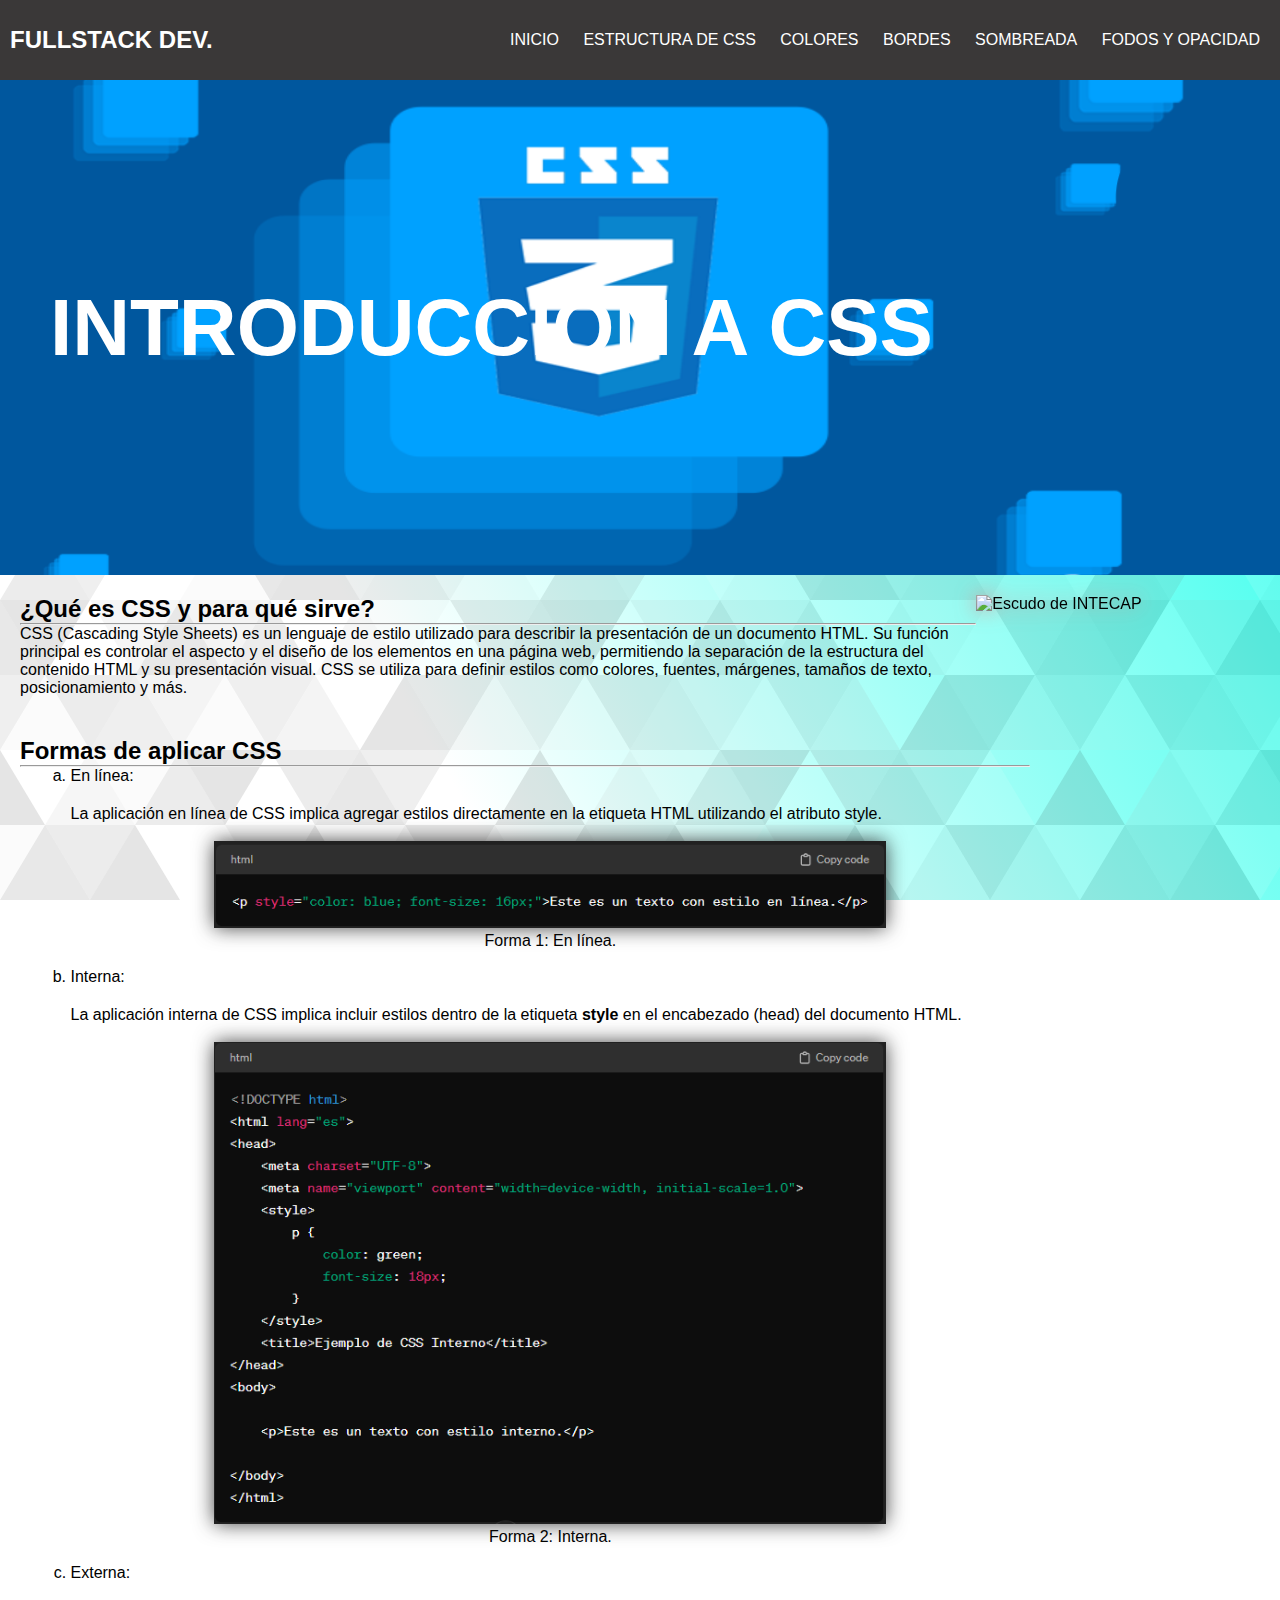
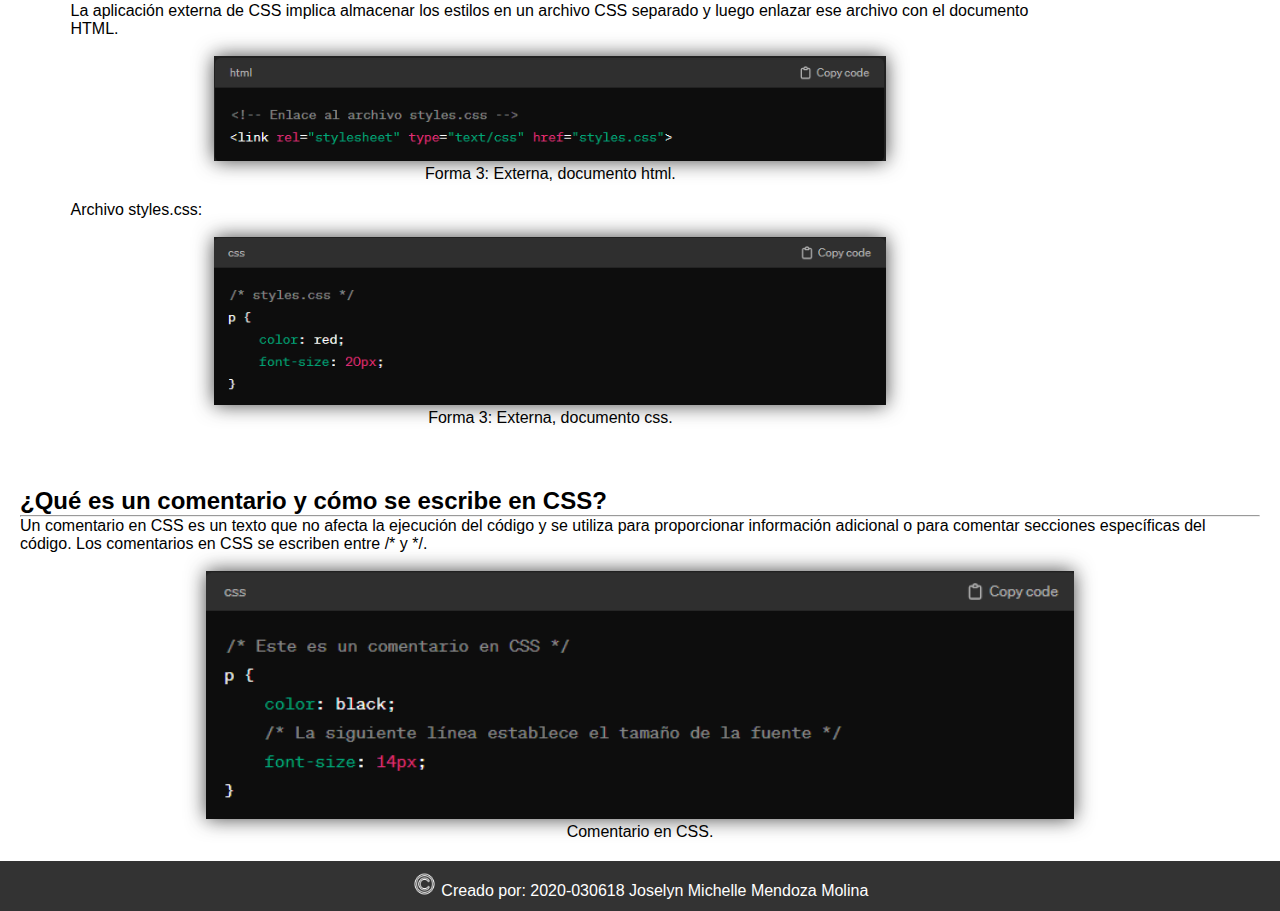
==== index.html @ 8d94c804 "Add files via upload" ====
<!DOCTYPE html>
<html lang="en">
<head>
    <meta charset="UTF-8">
    <meta name="viewport" content="width=device-width, initial-scale=1.0">
    <title>PÁGINA INICIO</title>
    <link rel="icon" type="image/png" href="https://upload.wikimedia.org/wikipedia/commons/0/09/Logotipo_de_el_INTECAP.png">

    <link rel="stylesheet" href="style.css">
</head>
<body>
    
    <header class="header-container">
        <section class="seccion-menu">
            <a href="index.html" class="logo"><h2 >FULLSTACK DEV.</h2></a>
    
                <input type="checkbox" id="check">
                <label for="check" class="mostrar-menu"> &#8801</label>
    
            <nav class="menu-container">    
              
                <a href="index.html">Inicio</a>
                <a href="estructura-css.html">Estructura de CSS</a>
                <a href="colores.html">Colores</a>
                <a href="bordes.html">Bordes</a>
                <a href="sombreada.html">Sombreada</a>
                <a href="fondosyopacidad.html">Fodos y opacidad</a>
                <label for="check" class="esconder-menu"> &#215</label>
            </nav>
        </section>

        <section id="banner-inicio">
            <div class="banner-container">
                <h1><span>Introducción a CSS</span></h1>

            </div>

        </section>
        
    </header>
    <main>
        
        <section class="first-seccion">
            <article>
                <h2>¿Qué es CSS y para qué sirve?</h2>
                <hr>
                <p>
                    CSS (Cascading Style Sheets) es un lenguaje de estilo utilizado para describir la presentación de un documento HTML. Su función principal es controlar el aspecto y el diseño de los elementos en una página web, permitiendo la separación de la estructura del contenido HTML y su presentación visual. CSS se utiliza para definir estilos como colores, fuentes, márgenes, tamaños de texto, posicionamiento y más.
                </p>
            </article>
            
            <aside class="logo-intecap-inicio">

                <img src="https://upload.wikimedia.org/wikipedia/commons/0/09/Logotipo_de_el_INTECAP.png" alt="Escudo de INTECAP">
            </aside>

        </section>
        <section class="second-seccion">
            <article>
                <h2>Formas de aplicar CSS</h2>
                 <hr>
                <ol type="a">
                    <li>En línea:</li>
                        <p>
                            La aplicación en línea de CSS implica agregar estilos directamente en la etiqueta HTML utilizando el atributo style.
                        </p>
                        <br>
                        <figure>
                            <img src="img/en linea.png" alt="Forma de aplicar CSS: en línea.">
                            <figcaption>Forma 1: En línea.</figcaption>
                        </figure>
                        <br>
                    <li>Interna:</li>
                        <p>
                            La aplicación interna de CSS implica incluir estilos dentro de la etiqueta <strong>style</strong> en el encabezado (head) del documento HTML.
                        </p>
                        <br>
                        <figure>
                            <img src="img/interno.png" alt="Forma de aplicar CSS: interna.">
                            <figcaption>Forma 2: Interna.</figcaption>
                        </figure>
                        <br> 
                    <li>Externa:</li>
                        <p>
                            La aplicación externa de CSS implica almacenar los estilos en un archivo CSS separado y luego enlazar ese archivo con el documento HTML.
                        </p>
                        <br>
                        <figure>
                            <img src="img/externo1.png" alt="Forma de aplicar CSS: externa.">
                            <figcaption>Forma 3: Externa, documento html.</figcaption>
                        </figure>
                        <br>
                        
                        <p>Archivo styles.css:</p>
                        <br> 

                        <figure>
                            <img src="img/externo2.png" alt="Forma de aplicar CSS:externa.">
                            <figcaption>Forma 3: Externa, documento css.</figcaption>
                        </figure>
                </ol>
            </article>
        </section>
        <section class="third-seccion">
            <article>
                <h2>¿Qué es un comentario y cómo se escribe en CSS?</h2>
                <hr>
                <p>
                    Un comentario en CSS es un texto que no afecta la ejecución del código y se utiliza para proporcionar información adicional o para comentar secciones específicas del código. Los comentarios en CSS se escriben entre /* y */.
                </p>
                <br>
                <figure>
                    <img src="img/comentario.png" alt="Forma de colocar un comentario en css.">
                    <figcaption>Comentario en CSS.</figcaption>
                </figure>
            </article>
        </section>

    </main>   
    <footer>

        <p><img src="img/copyright.png" alt="simbolo de copyright"> Creado por: 2020-030618  Joselyn Michelle Mendoza Molina</p>
    </footer>
</body>
</html>
---- style.css ----
/* RESET */
*{
    margin: 0;
    padding: 0;
    font-family: Verdana, Geneva, Tahoma, sans-serif;
}

body {
    font-family: Arial, sans-serif;
    margin: 0;
    padding: 0;
    background-color: #330033;
    background-color: #ffffff;
    background-image: url("data:image/svg+xml,%3Csvg xmlns='http://www.w3.org/2000/svg' width='100%25'%3E%3Cdefs%3E%3ClinearGradient id='a' gradientUnits='userSpaceOnUse' x1='0' x2='0' y1='0' y2='100%25' gradientTransform='rotate(240)'%3E%3Cstop offset='0' stop-color='%23ffffff'/%3E%3Cstop offset='1' stop-color='%234FE'/%3E%3C/linearGradient%3E%3Cpattern patternUnits='userSpaceOnUse' id='b' width='540' height='450' x='0' y='0' viewBox='0 0 1080 900'%3E%3Cg fill-opacity='0.1'%3E%3Cpolygon fill='%23444' points='90 150 0 300 180 300'/%3E%3Cpolygon points='90 150 180 0 0 0'/%3E%3Cpolygon fill='%23AAA' points='270 150 360 0 180 0'/%3E%3Cpolygon fill='%23DDD' points='450 150 360 300 540 300'/%3E%3Cpolygon fill='%23999' points='450 150 540 0 360 0'/%3E%3Cpolygon points='630 150 540 300 720 300'/%3E%3Cpolygon fill='%23DDD' points='630 150 720 0 540 0'/%3E%3Cpolygon fill='%23444' points='810 150 720 300 900 300'/%3E%3Cpolygon fill='%23FFF' points='810 150 900 0 720 0'/%3E%3Cpolygon fill='%23DDD' points='990 150 900 300 1080 300'/%3E%3Cpolygon fill='%23444' points='990 150 1080 0 900 0'/%3E%3Cpolygon fill='%23DDD' points='90 450 0 600 180 600'/%3E%3Cpolygon points='90 450 180 300 0 300'/%3E%3Cpolygon fill='%23666' points='270 450 180 600 360 600'/%3E%3Cpolygon fill='%23AAA' points='270 450 360 300 180 300'/%3E%3Cpolygon fill='%23DDD' points='450 450 360 600 540 600'/%3E%3Cpolygon fill='%23999' points='450 450 540 300 360 300'/%3E%3Cpolygon fill='%23999' points='630 450 540 600 720 600'/%3E%3Cpolygon fill='%23FFF' points='630 450 720 300 540 300'/%3E%3Cpolygon points='810 450 720 600 900 600'/%3E%3Cpolygon fill='%23DDD' points='810 450 900 300 720 300'/%3E%3Cpolygon fill='%23AAA' points='990 450 900 600 1080 600'/%3E%3Cpolygon fill='%23444' points='990 450 1080 300 900 300'/%3E%3Cpolygon fill='%23222' points='90 750 0 900 180 900'/%3E%3Cpolygon points='270 750 180 900 360 900'/%3E%3Cpolygon fill='%23DDD' points='270 750 360 600 180 600'/%3E%3Cpolygon points='450 750 540 600 360 600'/%3E%3Cpolygon points='630 750 540 900 720 900'/%3E%3Cpolygon fill='%23444' points='630 750 720 600 540 600'/%3E%3Cpolygon fill='%23AAA' points='810 750 720 900 900 900'/%3E%3Cpolygon fill='%23666' points='810 750 900 600 720 600'/%3E%3Cpolygon fill='%23999' points='990 750 900 900 1080 900'/%3E%3Cpolygon fill='%23999' points='180 0 90 150 270 150'/%3E%3Cpolygon fill='%23444' points='360 0 270 150 450 150'/%3E%3Cpolygon fill='%23FFF' points='540 0 450 150 630 150'/%3E%3Cpolygon points='900 0 810 150 990 150'/%3E%3Cpolygon fill='%23222' points='0 300 -90 450 90 450'/%3E%3Cpolygon fill='%23FFF' points='0 300 90 150 -90 150'/%3E%3Cpolygon fill='%23FFF' points='180 300 90 450 270 450'/%3E%3Cpolygon fill='%23666' points='180 300 270 150 90 150'/%3E%3Cpolygon fill='%23222' points='360 300 270 450 450 450'/%3E%3Cpolygon fill='%23FFF' points='360 300 450 150 270 150'/%3E%3Cpolygon fill='%23444' points='540 300 450 450 630 450'/%3E%3Cpolygon fill='%23222' points='540 300 630 150 450 150'/%3E%3Cpolygon fill='%23AAA' points='720 300 630 450 810 450'/%3E%3Cpolygon fill='%23666' points='720 300 810 150 630 150'/%3E%3Cpolygon fill='%23FFF' points='900 300 810 450 990 450'/%3E%3Cpolygon fill='%23999' points='900 300 990 150 810 150'/%3E%3Cpolygon points='0 600 -90 750 90 750'/%3E%3Cpolygon fill='%23666' points='0 600 90 450 -90 450'/%3E%3Cpolygon fill='%23AAA' points='180 600 90 750 270 750'/%3E%3Cpolygon fill='%23444' points='180 600 270 450 90 450'/%3E%3Cpolygon fill='%23444' points='360 600 270 750 450 750'/%3E%3Cpolygon fill='%23999' points='360 600 450 450 270 450'/%3E%3Cpolygon fill='%23666' points='540 600 630 450 450 450'/%3E%3Cpolygon fill='%23222' points='720 600 630 750 810 750'/%3E%3Cpolygon fill='%23FFF' points='900 600 810 750 990 750'/%3E%3Cpolygon fill='%23222' points='900 600 990 450 810 450'/%3E%3Cpolygon fill='%23DDD' points='0 900 90 750 -90 750'/%3E%3Cpolygon fill='%23444' points='180 900 270 750 90 750'/%3E%3Cpolygon fill='%23FFF' points='360 900 450 750 270 750'/%3E%3Cpolygon fill='%23AAA' points='540 900 630 750 450 750'/%3E%3Cpolygon fill='%23FFF' points='720 900 810 750 630 750'/%3E%3Cpolygon fill='%23222' points='900 900 990 750 810 750'/%3E%3Cpolygon fill='%23222' points='1080 300 990 450 1170 450'/%3E%3Cpolygon fill='%23FFF' points='1080 300 1170 150 990 150'/%3E%3Cpolygon points='1080 600 990 750 1170 750'/%3E%3Cpolygon fill='%23666' points='1080 600 1170 450 990 450'/%3E%3Cpolygon fill='%23DDD' points='1080 900 1170 750 990 750'/%3E%3C/g%3E%3C/pattern%3E%3C/defs%3E%3Crect x='0' y='0' fill='url(%23a)' width='100%25' height='100%25'/%3E%3Crect x='0' y='0' fill='url(%23b)' width='100%25' height='100%25'/%3E%3C/svg%3E");
    background-attachment: fixed;
    background-size: cover;
    
}

/* Header */
.seccion-menu {
    height: 60px;
    background-color: #3a3838;
    padding: 10px;
    color: #fff;
    display: flex;
    justify-content: space-between;
    align-items: center;

}
.logo{
    text-transform: uppercase;
    color: #fff;
    animation: logo 5s infinite;
    cursor: pointer;
    text-decoration: none;  
}


@keyframes logo{
    0%, 39%, 41%, 59%, 61%, 100%{
        text-shadow: 
        #fff 0 0 12px,
        #083d97 0 0 24px,
        #083d97 0 0 36px;
        
    } 
    40%, 60%{
        text-shadow: none;
    }

}

.menu-container a{
    color: #fff;
    text-transform: uppercase;
    text-decoration: none;
    padding: 0 10px;
    transition: 0.4s;

}



.mostrar-menu, 
.esconder-menu{
    font-size: 30px;
    cursor: pointer;
    display: none;
    transition: 0.4s;
}
.mostrar-menu{
    order: 1;
}

.menu-container a:hover,
.mostrar-menu:hover,
.esconder-menu:hover{
    color: #346fd4;
}
#check{
    display: none;
}

/* BANNER */
#banner-inicio{
    padding: 0 50px;
    background-image: url(img/banner1.png);
    height: 55vh;
    background-size: cover;
    background-position: center;
}
#banner::before{
    content: '';
    background: rgba(123, 34, 99, 0.6);
    position: absolute;
    width: 100%;
    height: 55vh;
    left: 0;
}
.banner-container{
    position: relative;
    color: #fff;
    height: 100%;
    display: flex;
    flex-direction: column;
    justify-content: center;
    
}

.banner-container h1{
    font-size: 80px;
    font-weight: 400;
    padding:  10px 0px;
    
}

.banner-container h1 span{
    font-weight: 600;
    
}
h1{
    text-transform: uppercase;
}

 /* first-seccion */
 ol {
    padding-bottom: 20px; 
    margin-left: 5%;
}

li {
    padding-bottom: 20px; 
}
figure{
    width: 70%;
    margin: auto;
    text-align: center;
    
}
figure img{
    width: 100%;
    filter: drop-shadow(
        0 0 10px rgba(24, 24, 24, 0.8)
           
    );
    object-fit: cover;
    transition: transform 0.8s;
    cursor: pointer; 
}

figure:hover img{
transform: scale(1.2);
}
p{
    justify-content: center;
}

aside {
    width: 22%;
}
aside img{
	width:100%;
    filter: drop-shadow(
        0 0 10px rgba(233, 132, 132, 0.8)
    );
    object-fit: cover;
    transition: transform 0.8s;
    cursor: pointer; 
}
aside:hover img{
    transform: scale(1.2);
    }

/*RESPONSIVE*/
@media(max-width: 768px){
    .mostrar-menu, 
    .esconder-menu{
        display: block;
    }

    .menu-container{
        position: fixed;
        width: 100%;
        height: 100vh;
        background: #3a3838;
        right: -100%;
        top: 0;
        text-align: center;
        padding: 100px 0px;
        z-index: 100;
        transition: 0.8s;
    }

    .menu-container a{
        display: block;
        padding: 20px;
    }

    .esconder-menu{
        position: absolute;
        top: 40px;
        right: 40px;
    }

    #check:checked ~ .menu-container {
        right: 0;

    }

    aside {
        width: 80px; 
       
    }
    
    
}

section {
    display: flex;
    justify-content: space-between;
    padding: 20px;
}

.logo-intecap-inicio{
    width: 70% ;
}
/* FOOTER */
footer {
    background-color: #333;
    color: white;
    text-align: center;
    padding: 10px;
}
footer img{
    width: 2%;
}
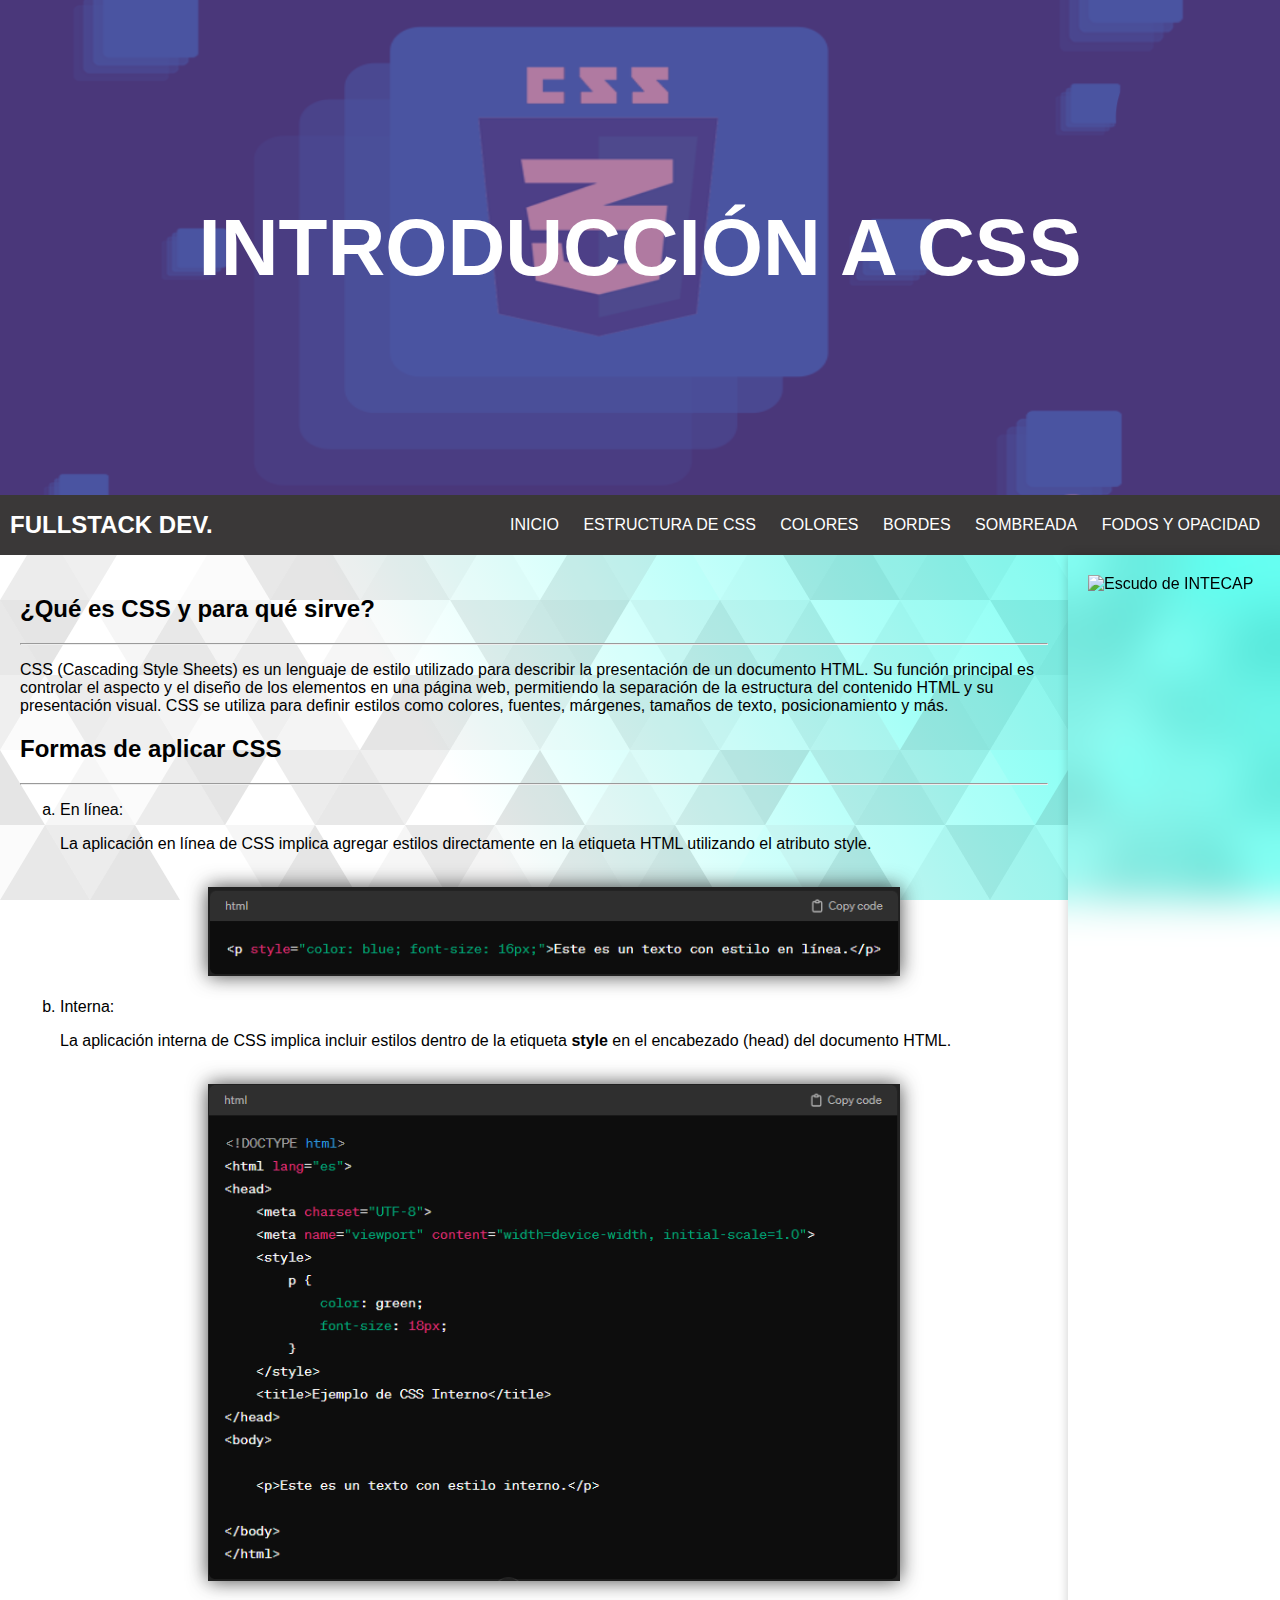
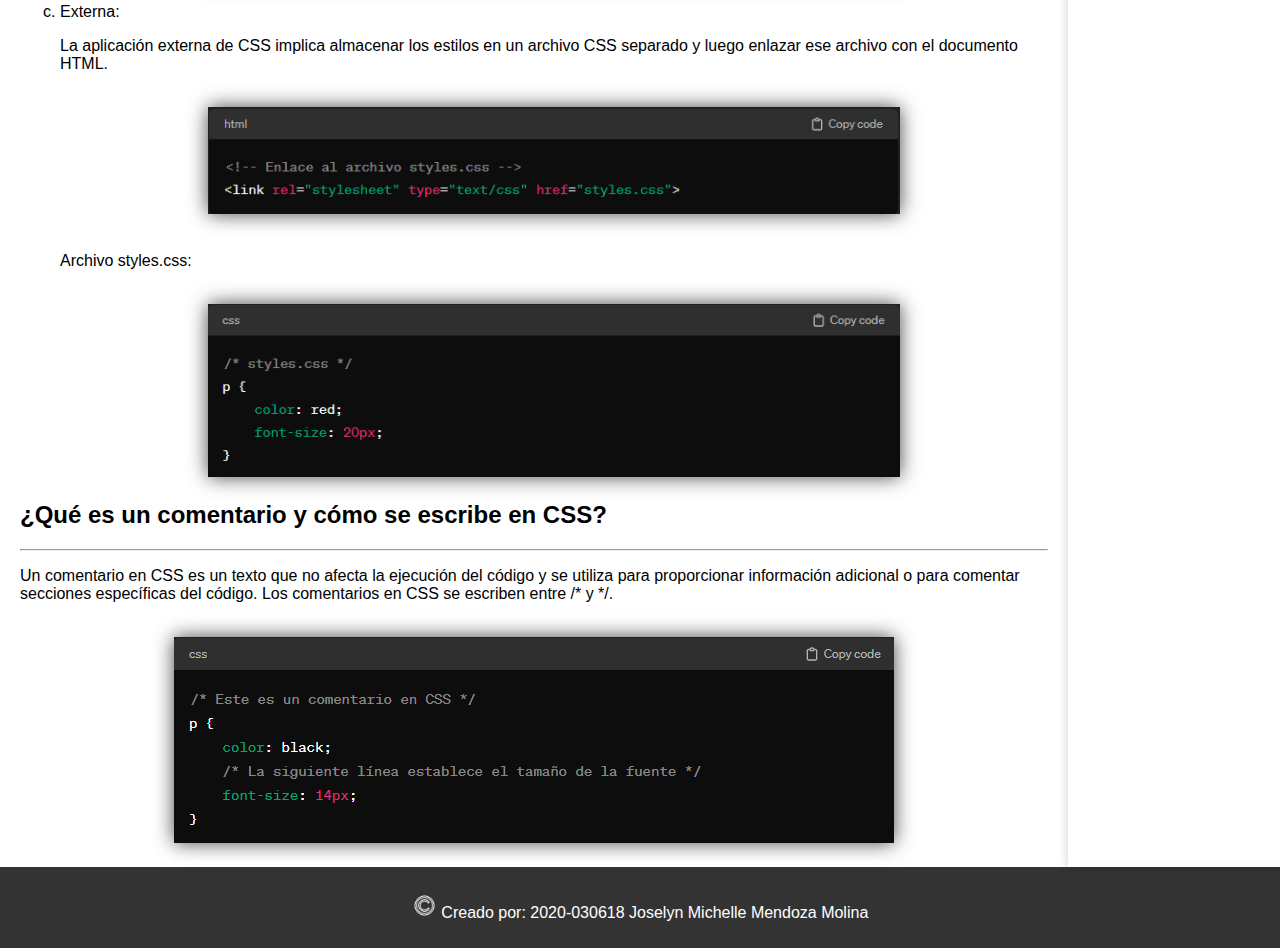
==== commit 493162b0: "Add files via upload" ====
--- a/index.html
+++ b/index.html
@@ -5,20 +5,26 @@
     <meta name="viewport" content="width=device-width, initial-scale=1.0">
     <title>PÁGINA INICIO</title>
     <link rel="icon" type="image/png" href="https://upload.wikimedia.org/wikipedia/commons/0/09/Logotipo_de_el_INTECAP.png">
-
+    <link rel="stylesheet" href="inicio.css">
     <link rel="stylesheet" href="style.css">
 </head>
 <body>
-    
+
     <header class="header-container">
-        <section class="seccion-menu">
-            <a href="index.html" class="logo"><h2 >FULLSTACK DEV.</h2></a>
-    
-                <input type="checkbox" id="check">
-                <label for="check" class="mostrar-menu"> &#8801</label>
-    
-            <nav class="menu-container">    
-              
+        <section id="banner">
+            <div class="banner-container">
+                <h1><span>Introducción a CSS</span></h1>
+            </div>
+        </section>
+    </header>
+
+    <section class="seccion-menu">
+        <a href="index.html" class="logo"><h2 >FULLSTACK DEV.</h2></a>
+
+            <input type="checkbox" id="check">
+            <label for="check" class="mostrar-menu"> &#8801</label>
+
+            <nav class="menu-container">     
                 <a href="index.html">Inicio</a>
                 <a href="estructura-css.html">Estructura de CSS</a>
                 <a href="colores.html">Colores</a>
@@ -27,38 +33,20 @@
                 <a href="fondosyopacidad.html">Fodos y opacidad</a>
                 <label for="check" class="esconder-menu"> &#215</label>
             </nav>
-        </section>
 
-        <section id="banner-inicio">
-            <div class="banner-container">
-                <h1><span>Introducción a CSS</span></h1>
+    </section>
+    
+    <div class="row">
+        <section class="content-container">
 
-            </div>
-
-        </section>
-        
-    </header>
-    <main>
-        
-        <section class="first-seccion">
-            <article>
-                <h2>¿Qué es CSS y para qué sirve?</h2>
+            <h2>¿Qué es CSS y para qué sirve?</h2>
                 <hr>
                 <p>
                     CSS (Cascading Style Sheets) es un lenguaje de estilo utilizado para describir la presentación de un documento HTML. Su función principal es controlar el aspecto y el diseño de los elementos en una página web, permitiendo la separación de la estructura del contenido HTML y su presentación visual. CSS se utiliza para definir estilos como colores, fuentes, márgenes, tamaños de texto, posicionamiento y más.
                 </p>
-            </article>
-            
-            <aside class="logo-intecap-inicio">
-
-                <img src="https://upload.wikimedia.org/wikipedia/commons/0/09/Logotipo_de_el_INTECAP.png" alt="Escudo de INTECAP">
-            </aside>
-
-        </section>
-        <section class="second-seccion">
-            <article>
                 <h2>Formas de aplicar CSS</h2>
                  <hr>
+
                 <ol type="a">
                     <li>En línea:</li>
                         <p>
@@ -67,7 +55,6 @@
                         <br>
                         <figure>
                             <img src="img/en linea.png" alt="Forma de aplicar CSS: en línea.">
-                            <figcaption>Forma 1: En línea.</figcaption>
                         </figure>
                         <br>
                     <li>Interna:</li>
@@ -77,7 +64,6 @@
                         <br>
                         <figure>
                             <img src="img/interno.png" alt="Forma de aplicar CSS: interna.">
-                            <figcaption>Forma 2: Interna.</figcaption>
                         </figure>
                         <br> 
                     <li>Externa:</li>
@@ -87,7 +73,6 @@
                         <br>
                         <figure>
                             <img src="img/externo1.png" alt="Forma de aplicar CSS: externa.">
-                            <figcaption>Forma 3: Externa, documento html.</figcaption>
                         </figure>
                         <br>
                         
@@ -96,13 +81,9 @@
 
                         <figure>
                             <img src="img/externo2.png" alt="Forma de aplicar CSS:externa.">
-                            <figcaption>Forma 3: Externa, documento css.</figcaption>
                         </figure>
                 </ol>
-            </article>
-        </section>
-        <section class="third-seccion">
-            <article>
+
                 <h2>¿Qué es un comentario y cómo se escribe en CSS?</h2>
                 <hr>
                 <p>
@@ -111,15 +92,17 @@
                 <br>
                 <figure>
                     <img src="img/comentario.png" alt="Forma de colocar un comentario en css.">
-                    <figcaption>Comentario en CSS.</figcaption>
                 </figure>
-            </article>
+
         </section>
+        <aside>
+            <img src="https://upload.wikimedia.org/wikipedia/commons/0/09/Logotipo_de_el_INTECAP.png" alt="Escudo de INTECAP">
+        </aside>
+    </div>
 
-    </main>   
     <footer>
-
         <p><img src="img/copyright.png" alt="simbolo de copyright"> Creado por: 2020-030618  Joselyn Michelle Mendoza Molina</p>
     </footer>
+
 </body>
 </html>--- a/style.css
+++ b/style.css
@@ -1,12 +1,10 @@
-/* RESET */
+/*BASE STYLE*/
 *{
-    margin: 0;
-    padding: 0;
+    box-sizing: border-box;
+}
+
+body{
     font-family: Verdana, Geneva, Tahoma, sans-serif;
-}
-
-body {
-    font-family: Arial, sans-serif;
     margin: 0;
     padding: 0;
     background-color: #330033;
@@ -14,10 +12,75 @@
     background-image: url("data:image/svg+xml,%3Csvg xmlns='http://www.w3.org/2000/svg' width='100%25'%3E%3Cdefs%3E%3ClinearGradient id='a' gradientUnits='userSpaceOnUse' x1='0' x2='0' y1='0' y2='100%25' gradientTransform='rotate(240)'%3E%3Cstop offset='0' stop-color='%23ffffff'/%3E%3Cstop offset='1' stop-color='%234FE'/%3E%3C/linearGradient%3E%3Cpattern patternUnits='userSpaceOnUse' id='b' width='540' height='450' x='0' y='0' viewBox='0 0 1080 900'%3E%3Cg fill-opacity='0.1'%3E%3Cpolygon fill='%23444' points='90 150 0 300 180 300'/%3E%3Cpolygon points='90 150 180 0 0 0'/%3E%3Cpolygon fill='%23AAA' points='270 150 360 0 180 0'/%3E%3Cpolygon fill='%23DDD' points='450 150 360 300 540 300'/%3E%3Cpolygon fill='%23999' points='450 150 540 0 360 0'/%3E%3Cpolygon points='630 150 540 300 720 300'/%3E%3Cpolygon fill='%23DDD' points='630 150 720 0 540 0'/%3E%3Cpolygon fill='%23444' points='810 150 720 300 900 300'/%3E%3Cpolygon fill='%23FFF' points='810 150 900 0 720 0'/%3E%3Cpolygon fill='%23DDD' points='990 150 900 300 1080 300'/%3E%3Cpolygon fill='%23444' points='990 150 1080 0 900 0'/%3E%3Cpolygon fill='%23DDD' points='90 450 0 600 180 600'/%3E%3Cpolygon points='90 450 180 300 0 300'/%3E%3Cpolygon fill='%23666' points='270 450 180 600 360 600'/%3E%3Cpolygon fill='%23AAA' points='270 450 360 300 180 300'/%3E%3Cpolygon fill='%23DDD' points='450 450 360 600 540 600'/%3E%3Cpolygon fill='%23999' points='450 450 540 300 360 300'/%3E%3Cpolygon fill='%23999' points='630 450 540 600 720 600'/%3E%3Cpolygon fill='%23FFF' points='630 450 720 300 540 300'/%3E%3Cpolygon points='810 450 720 600 900 600'/%3E%3Cpolygon fill='%23DDD' points='810 450 900 300 720 300'/%3E%3Cpolygon fill='%23AAA' points='990 450 900 600 1080 600'/%3E%3Cpolygon fill='%23444' points='990 450 1080 300 900 300'/%3E%3Cpolygon fill='%23222' points='90 750 0 900 180 900'/%3E%3Cpolygon points='270 750 180 900 360 900'/%3E%3Cpolygon fill='%23DDD' points='270 750 360 600 180 600'/%3E%3Cpolygon points='450 750 540 600 360 600'/%3E%3Cpolygon points='630 750 540 900 720 900'/%3E%3Cpolygon fill='%23444' points='630 750 720 600 540 600'/%3E%3Cpolygon fill='%23AAA' points='810 750 720 900 900 900'/%3E%3Cpolygon fill='%23666' points='810 750 900 600 720 600'/%3E%3Cpolygon fill='%23999' points='990 750 900 900 1080 900'/%3E%3Cpolygon fill='%23999' points='180 0 90 150 270 150'/%3E%3Cpolygon fill='%23444' points='360 0 270 150 450 150'/%3E%3Cpolygon fill='%23FFF' points='540 0 450 150 630 150'/%3E%3Cpolygon points='900 0 810 150 990 150'/%3E%3Cpolygon fill='%23222' points='0 300 -90 450 90 450'/%3E%3Cpolygon fill='%23FFF' points='0 300 90 150 -90 150'/%3E%3Cpolygon fill='%23FFF' points='180 300 90 450 270 450'/%3E%3Cpolygon fill='%23666' points='180 300 270 150 90 150'/%3E%3Cpolygon fill='%23222' points='360 300 270 450 450 450'/%3E%3Cpolygon fill='%23FFF' points='360 300 450 150 270 150'/%3E%3Cpolygon fill='%23444' points='540 300 450 450 630 450'/%3E%3Cpolygon fill='%23222' points='540 300 630 150 450 150'/%3E%3Cpolygon fill='%23AAA' points='720 300 630 450 810 450'/%3E%3Cpolygon fill='%23666' points='720 300 810 150 630 150'/%3E%3Cpolygon fill='%23FFF' points='900 300 810 450 990 450'/%3E%3Cpolygon fill='%23999' points='900 300 990 150 810 150'/%3E%3Cpolygon points='0 600 -90 750 90 750'/%3E%3Cpolygon fill='%23666' points='0 600 90 450 -90 450'/%3E%3Cpolygon fill='%23AAA' points='180 600 90 750 270 750'/%3E%3Cpolygon fill='%23444' points='180 600 270 450 90 450'/%3E%3Cpolygon fill='%23444' points='360 600 270 750 450 750'/%3E%3Cpolygon fill='%23999' points='360 600 450 450 270 450'/%3E%3Cpolygon fill='%23666' points='540 600 630 450 450 450'/%3E%3Cpolygon fill='%23222' points='720 600 630 750 810 750'/%3E%3Cpolygon fill='%23FFF' points='900 600 810 750 990 750'/%3E%3Cpolygon fill='%23222' points='900 600 990 450 810 450'/%3E%3Cpolygon fill='%23DDD' points='0 900 90 750 -90 750'/%3E%3Cpolygon fill='%23444' points='180 900 270 750 90 750'/%3E%3Cpolygon fill='%23FFF' points='360 900 450 750 270 750'/%3E%3Cpolygon fill='%23AAA' points='540 900 630 750 450 750'/%3E%3Cpolygon fill='%23FFF' points='720 900 810 750 630 750'/%3E%3Cpolygon fill='%23222' points='900 900 990 750 810 750'/%3E%3Cpolygon fill='%23222' points='1080 300 990 450 1170 450'/%3E%3Cpolygon fill='%23FFF' points='1080 300 1170 150 990 150'/%3E%3Cpolygon points='1080 600 990 750 1170 750'/%3E%3Cpolygon fill='%23666' points='1080 600 1170 450 990 450'/%3E%3Cpolygon fill='%23DDD' points='1080 900 1170 750 990 750'/%3E%3C/g%3E%3C/pattern%3E%3C/defs%3E%3Crect x='0' y='0' fill='url(%23a)' width='100%25' height='100%25'/%3E%3Crect x='0' y='0' fill='url(%23b)' width='100%25' height='100%25'/%3E%3C/svg%3E");
     background-attachment: fixed;
     background-size: cover;
-    
-}
-
-/* Header */
+}
+
+header{
+    text-align: center;
+}
+
+.row{
+    display: flex;
+    flex-wrap: wrap;
+}
+aside{
+    flex: 30px;
+    padding: 20px;
+    backdrop-filter: blur(20px);
+    box-shadow: 0 0 10px  rgba(0, 0, 0, .2);
+}
+aside img{
+    width:100%;
+}
+.content-container{
+    flex: 70%;
+    padding: 20px;
+}
+
+/* HEADER */
+
+/* BANNER */
+#banner{
+    padding: 0 50px;
+    background-image: url(img/banner1.png);
+    height: 55vh;
+    background-size: cover;
+    background-position: center;
+}
+#banner::before{
+    content: '';
+    background: rgba(123, 34, 99, 0.6);
+    position: absolute;
+    width: 100%;
+    height: 55vh;
+    left: 0;
+}
+.banner-container{
+    
+    position: relative;
+    color: #fff;
+    height: 100%;
+    display: flex;
+    flex-direction: column;
+    justify-content: center;
+    
+}
+
+.banner-container h1{
+    font-size: 80px;
+    font-weight: 400;
+    
+    
+}
+
+.banner-container h1 span{
+    font-weight: 600;
+    
+}
+h1{
+    text-transform: uppercase;
+}
+
+/* MENU */
 .seccion-menu {
     height: 60px;
     background-color: #3a3838;
@@ -82,56 +145,9 @@
     display: none;
 }
 
-/* BANNER */
-#banner-inicio{
-    padding: 0 50px;
-    background-image: url(img/banner1.png);
-    height: 55vh;
-    background-size: cover;
-    background-position: center;
-}
-#banner::before{
-    content: '';
-    background: rgba(123, 34, 99, 0.6);
-    position: absolute;
-    width: 100%;
-    height: 55vh;
-    left: 0;
-}
-.banner-container{
-    position: relative;
-    color: #fff;
-    height: 100%;
-    display: flex;
-    flex-direction: column;
-    justify-content: center;
-    
-}
-
-.banner-container h1{
-    font-size: 80px;
-    font-weight: 400;
-    padding:  10px 0px;
-    
-}
-
-.banner-container h1 span{
-    font-weight: 600;
-    
-}
-h1{
-    text-transform: uppercase;
-}
-
- /* first-seccion */
- ol {
-    padding-bottom: 20px; 
-    margin-left: 5%;
-}
-
-li {
-    padding-bottom: 20px; 
-}
+
+
+/* CONTENT */
 figure{
     width: 70%;
     margin: auto;
@@ -150,33 +166,29 @@
 }
 
 figure:hover img{
-transform: scale(1.2);
+transform: scale(1.1);
 }
 p{
     justify-content: center;
-}
-
-aside {
-    width: 22%;
-}
-aside img{
-	width:100%;
-    filter: drop-shadow(
-        0 0 10px rgba(233, 132, 132, 0.8)
-    );
-    object-fit: cover;
-    transition: transform 0.8s;
-    cursor: pointer; 
-}
-aside:hover img{
-    transform: scale(1.2);
-    }
-
-/*RESPONSIVE*/
-@media(max-width: 768px){
+} 
+
+/* RESPONSIVE */
+@media screen and (max-width: 768px) {
+    /* BANNER */
+    .banner-container {
+        padding: 20px;
+    }
+    .banner-container h1{
+        font-weight: 400;
+        padding:  10px 0px;
+        font-size: 60px;
+    }
+
+    /* MENU */
     .mostrar-menu, 
     .esconder-menu{
-        display: block;
+        display: block
+
     }
 
     .menu-container{
@@ -212,19 +224,94 @@
         width: 80px; 
        
     }
-    
-    
-}
-
-section {
-    display: flex;
-    justify-content: space-between;
-    padding: 20px;
-}
-
-.logo-intecap-inicio{
-    width: 70% ;
-}
+
+
+}
+@media screen and (max-width: 1024px){
+     /* BANNER */
+     .banner-container {
+        padding: 20px;
+    }
+    .banner-container h1{
+        font-weight: 400;
+        padding:  10px 0px;
+        font-size: 60px;
+    }
+
+    /* MENU */
+    .mostrar-menu, 
+    .esconder-menu{
+        display: block
+
+    }
+
+    .menu-container{
+        position: fixed;
+        width: 100%;
+        height: 100vh;
+        background: #3a3838;
+        right: -100%;
+        top: 0;
+        text-align: center;
+        padding: 100px 0px;
+        z-index: 100;
+        transition: 0.8s;
+    }
+
+    .menu-container a{
+        display: block;
+        padding: 20px;
+    }
+
+    .esconder-menu{
+        position: absolute;
+        top: 40px;
+        right: 40px;
+    }
+
+    #check:checked ~ .menu-container {
+        right: 0;
+
+    }
+
+    aside {
+        width: 80px; 
+       
+    }
+
+}
+@media screen and (max-width: 425px){
+    .banner-container {
+        padding: 5px;
+    }
+    .banner-container h1{
+        font-weight: 300;
+        padding:  25px 5px;
+        font-size: 38px;
+    }
+}
+@media screen and (max-width: 375px){
+    .banner-container {
+        padding: 5px;
+    }
+    .banner-container h1{
+        font-weight: 300;
+        padding:  25px 5px;
+        font-size: 33px;
+    }
+}
+
+@media screen and (max-width: 320px){
+    .banner-container {
+        padding: 5px;
+    }
+    .banner-container h1{
+        font-weight: 300;
+        padding:  25px 5px;
+        font-size: 25px;
+    }
+}
+
 /* FOOTER */
 footer {
     background-color: #333;
@@ -235,3 +322,4 @@
 footer img{
     width: 2%;
 }
+
